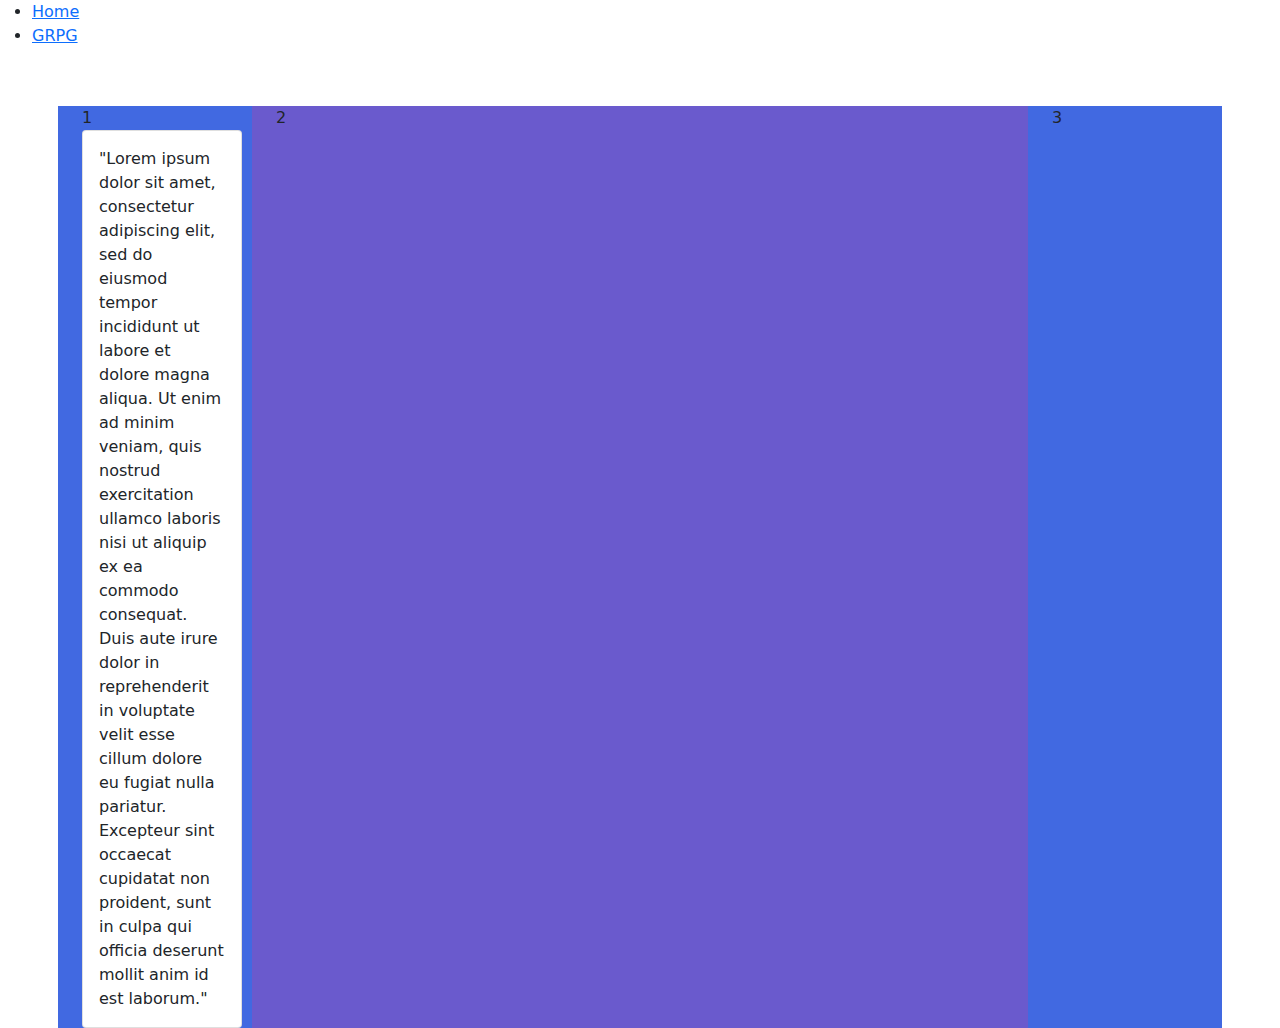
==== Google Earth RPG/html/index.html @ d95c3827 "learning bootstrap stuff" ====
<!DOCTYPE html>
<html>  
<head>  
    <link rel="stylesheet" href="../css/bootstrap/bootstrap.css">  
</head>
<ul id="nav_bar">
    <li class="nav_button"> <a href="index.html">Home</a> </li>
    <li class="nav_button"> <a href="grpg-main.html">GRPG</a> </li>
 </ul>    
<body>
    <div class="container-md">
        <div class="row gx-5 gy-0">
            <div class="col-md-2">1
                <div class="card" style="width: 10rem">
                    <div class="card-body">
                        "Lorem ipsum dolor sit amet, consectetur adipiscing elit, 
                        sed do eiusmod tempor incididunt ut labore et dolore magna
                         aliqua. Ut enim ad minim veniam, quis nostrud exercitation 
                         ullamco laboris nisi ut aliquip ex ea commodo consequat. 
                         Duis aute irure dolor in reprehenderit in voluptate velit esse cillum dolore eu fugiat nulla pariatur. 
                         Excepteur sint occaecat cupidatat non proident, sunt in culpa qui officia deserunt mollit anim id est laborum."
                    </div>
                </div>
            </div>
            <div class="col-md-8">2</div>
            <div class="col-md-2">3</div>
    </div>
    <script src="../javascript/bootstrap/bootstrap.js"></script>

</body>  
</html>
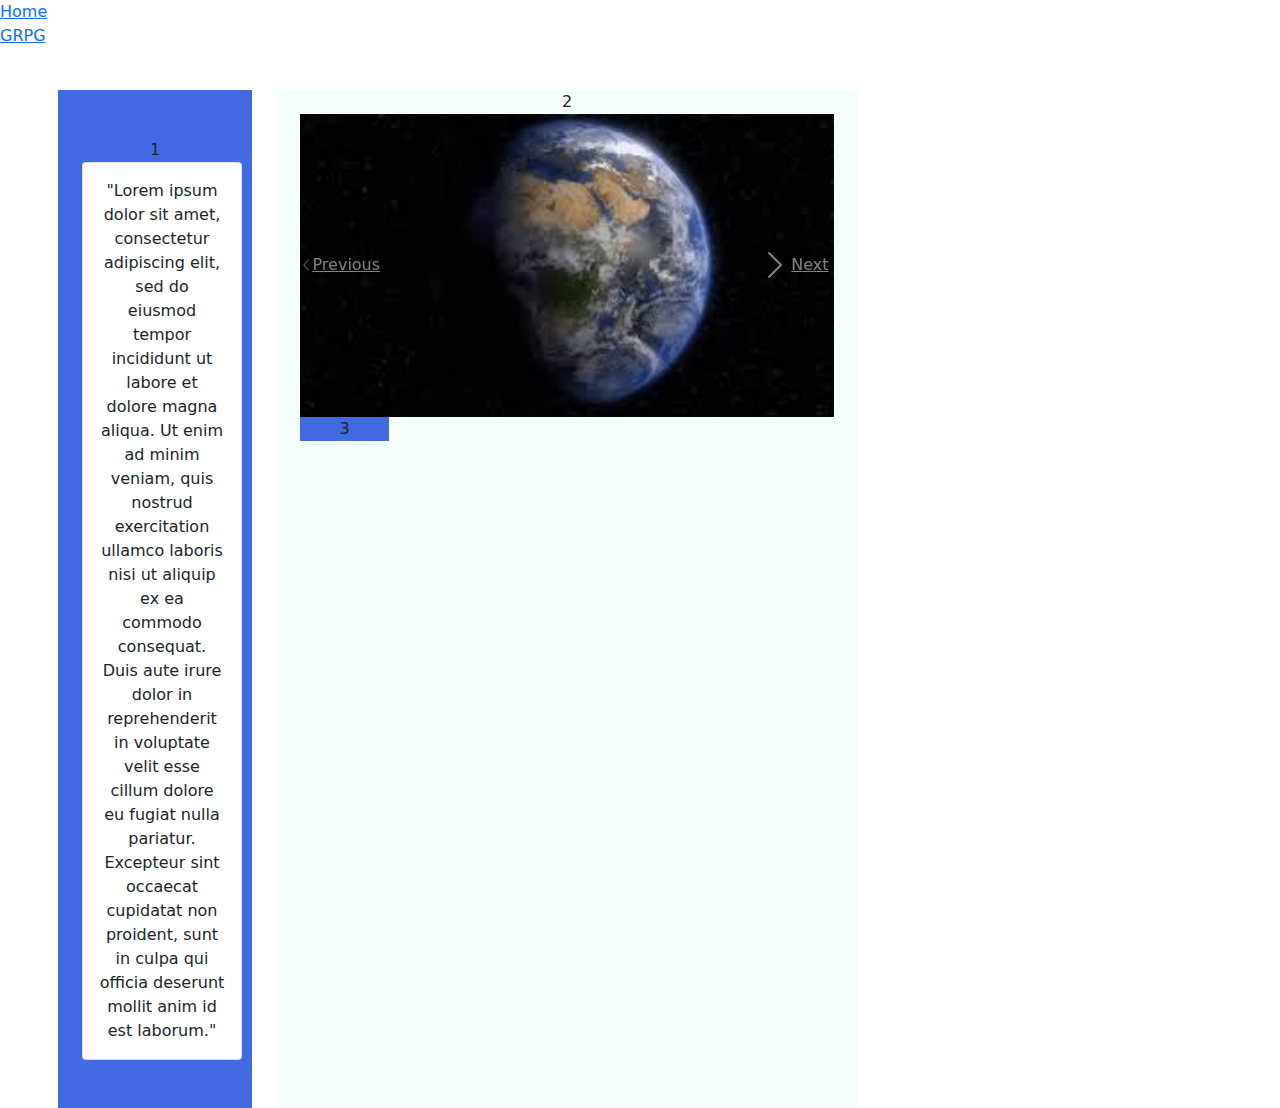
==== commit 9a50bcc8: "more bootstrap" ====
--- a/Google Earth RPG/html/index.html
+++ b/Google Earth RPG/html/index.html
@@ -2,28 +2,54 @@
 <html>  
 <head>  
     <link rel="stylesheet" href="../css/bootstrap/bootstrap.css">  
+    <script src="https://code.jquery.com/jquery-3.2.1.slim.min.js" integrity="sha384-KJ3o2DKtIkvYIK3UENzmM7KCkRr/rE9/Qpg6aAZGJwFDMVNA/GpGFF93hXpG5KkN" crossorigin="anonymous"></script>
+<script src="https://cdnjs.cloudflare.com/ajax/libs/popper.js/1.12.9/umd/popper.min.js" integrity="sha384-ApNbgh9B+Y1QKtv3Rn7W3mgPxhU9K/ScQsAP7hUibX39j7fakFPskvXusvfa0b4Q" crossorigin="anonymous"></script>
+<script src="https://maxcdn.bootstrapcdn.com/bootstrap/4.0.0/js/bootstrap.min.js" integrity="sha384-JZR6Spejh4U02d8jOt6vLEHfe/JQGiRRSQQxSfFWpi1MquVdAyjUar5+76PVCmYl" crossorigin="anonymous"></script>
 </head>
-<ul id="nav_bar">
+<div id="nav_bar">
     <li class="nav_button"> <a href="index.html">Home</a> </li>
     <li class="nav_button"> <a href="grpg-main.html">GRPG</a> </li>
- </ul>    
+</div>    
 <body>
     <div class="container-md">
-        <div class="row gx-5 gy-0">
-            <div class="col-md-2">1
+        <div class="row gx-5 gy-0 mx--2">
+            <div class="text-center col-md-2 pt-5 pb-5">1
                 <div class="card" style="width: 10rem">
                     <div class="card-body">
                         "Lorem ipsum dolor sit amet, consectetur adipiscing elit, 
                         sed do eiusmod tempor incididunt ut labore et dolore magna
-                         aliqua. Ut enim ad minim veniam, quis nostrud exercitation 
-                         ullamco laboris nisi ut aliquip ex ea commodo consequat. 
-                         Duis aute irure dolor in reprehenderit in voluptate velit esse cillum dolore eu fugiat nulla pariatur. 
-                         Excepteur sint occaecat cupidatat non proident, sunt in culpa qui officia deserunt mollit anim id est laborum."
+                        aliqua. Ut enim ad minim veniam, quis nostrud exercitation 
+                        ullamco laboris nisi ut aliquip ex ea commodo consequat. 
+                        Duis aute irure dolor in reprehenderit in voluptate velit esse cillum dolore eu fugiat nulla pariatur. 
+                        Excepteur sint occaecat cupidatat non proident, sunt in culpa qui officia deserunt mollit anim id est laborum."
                     </div>
                 </div>
             </div>
-            <div class="col-md-8">2</div>
-            <div class="col-md-2">3</div>
+            <div class="text-center col-md-6 mx-4">2
+                <div id="carouselExampleInterval" class="carousel slide" data-ride="carousel">
+                    <div class="carousel-inner">
+                      <div class="carousel-item active" data-interval="10000">
+                        <img src="[data-uri]" class="d-block w-100" alt="...">
+                      </div>
+                      <div class="carousel-item" data-interval="2000">
+                        <img src="[data-uri]
+" class="d-block w-100" alt="...">
+                      </div>
+                      <div class="carousel-item">
+                        <img src="[data-uri]
+" class="d-block w-100" alt="...">
+                      </div>
+                    </div>
+                    <a class="carousel-control-prev" href="#carouselExampleInterval" role="button" data-slide="prev">
+                      <span class="carousel-control-prev-icon" aria-hidden="true"></span>
+                      <span class="sr-only">Previous</span>
+                    </a>
+                    <a class="carousel-control-next" href="#carouselExampleInterval" role="button" data-slide="next">
+                      <span class="carousel-control-next-icon" aria-hidden="true"></span>
+                      <span class="sr-only">Next</span>
+                    </a>
+                  </div>
+            <div class="text-center col-md-2">3</div>
     </div>
     <script src="../javascript/bootstrap/bootstrap.js"></script>
 
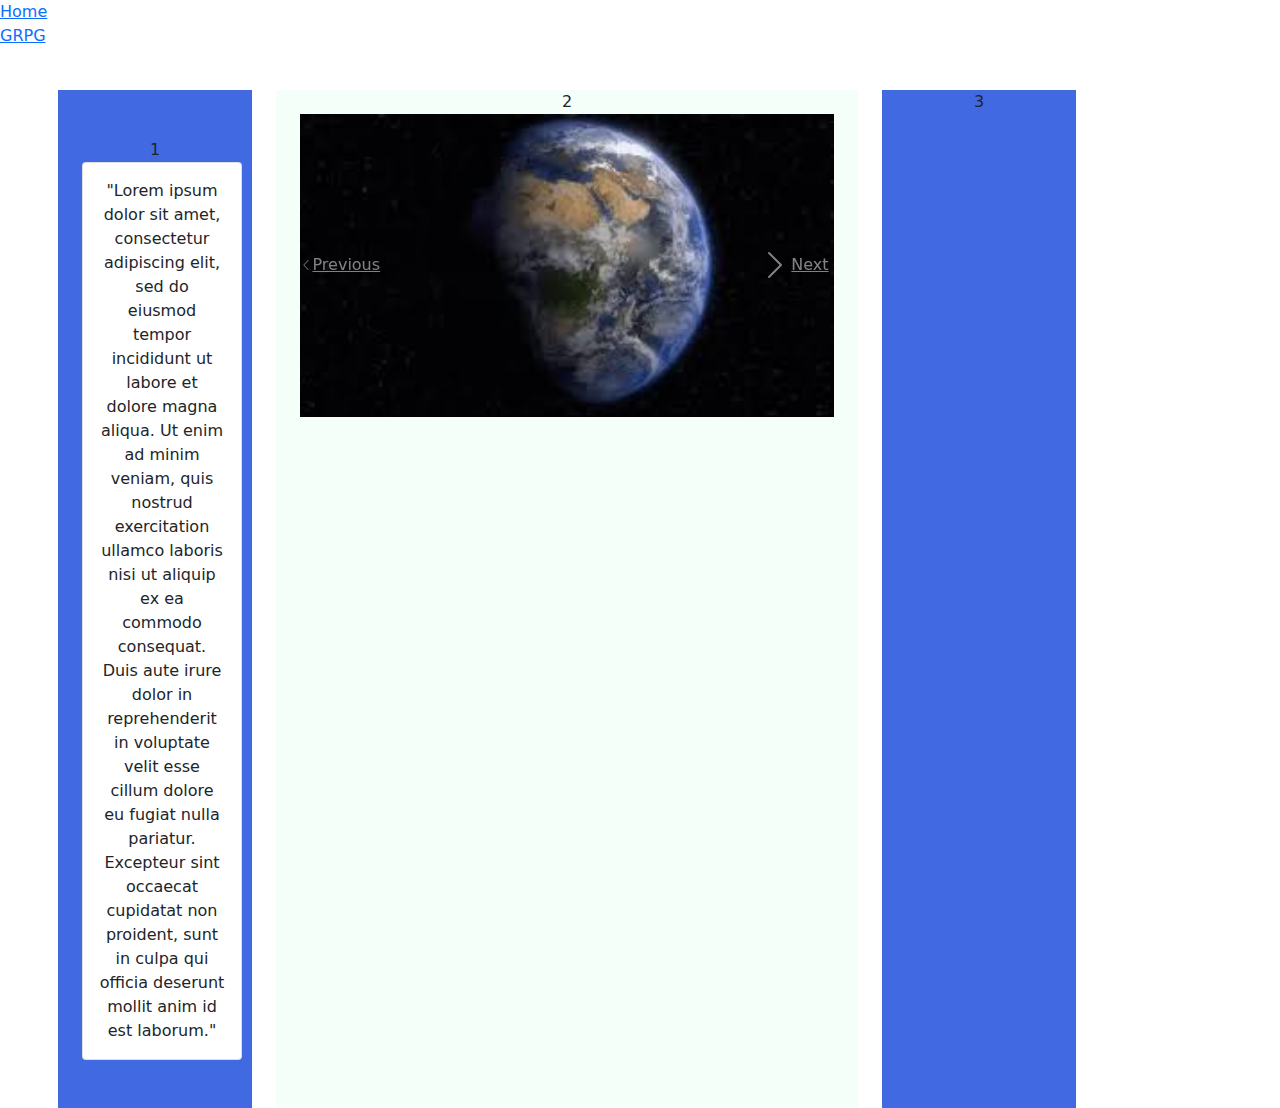
==== commit b33144d6: "added carousel" ====
--- a/Google Earth RPG/html/index.html
+++ b/Google Earth RPG/html/index.html
@@ -26,29 +26,36 @@
                 </div>
             </div>
             <div class="text-center col-md-6 mx-4">2
-                <div id="carouselExampleInterval" class="carousel slide" data-ride="carousel">
+                <div id="carouselExampleIndicators" class="carousel slide" data-ride="carousel">
+                    <ul class="carousel-indicators">
+                      <li data-target="#carouselExampleIndicators" data-slide-to="0" class="active"></li>
+                      <li data-target="#carouselExampleIndicators" data-slide-to="1"></li>
+                      <li data-target="#carouselExampleIndicators" data-slide-to="2"></li>
+                    </ul>
                     <div class="carousel-inner">
-                      <div class="carousel-item active" data-interval="10000">
-                        <img src="[data-uri]" class="d-block w-100" alt="...">
+                      <div class="carousel-item active">
+                        <img src="[data-uri]
+                        " class="d-block w-100" alt="...">
                       </div>
-                      <div class="carousel-item" data-interval="2000">
+                      <div class="carousel-item">
                         <img src="[data-uri]
-" class="d-block w-100" alt="...">
+                        " class="d-block w-100" alt="...">
                       </div>
                       <div class="carousel-item">
                         <img src="[data-uri]
-" class="d-block w-100" alt="...">
+                        " class="d-block w-100" alt="...">
                       </div>
                     </div>
-                    <a class="carousel-control-prev" href="#carouselExampleInterval" role="button" data-slide="prev">
+                    <a class="carousel-control-prev" href="#carouselExampleIndicators" role="button" data-slide="prev">
                       <span class="carousel-control-prev-icon" aria-hidden="true"></span>
                       <span class="sr-only">Previous</span>
                     </a>
-                    <a class="carousel-control-next" href="#carouselExampleInterval" role="button" data-slide="next">
+                    <a class="carousel-control-next" href="#carouselExampleIndicators" role="button" data-slide="next">
                       <span class="carousel-control-next-icon" aria-hidden="true"></span>
                       <span class="sr-only">Next</span>
                     </a>
                   </div>
+            </div>
             <div class="text-center col-md-2">3</div>
     </div>
     <script src="../javascript/bootstrap/bootstrap.js"></script>
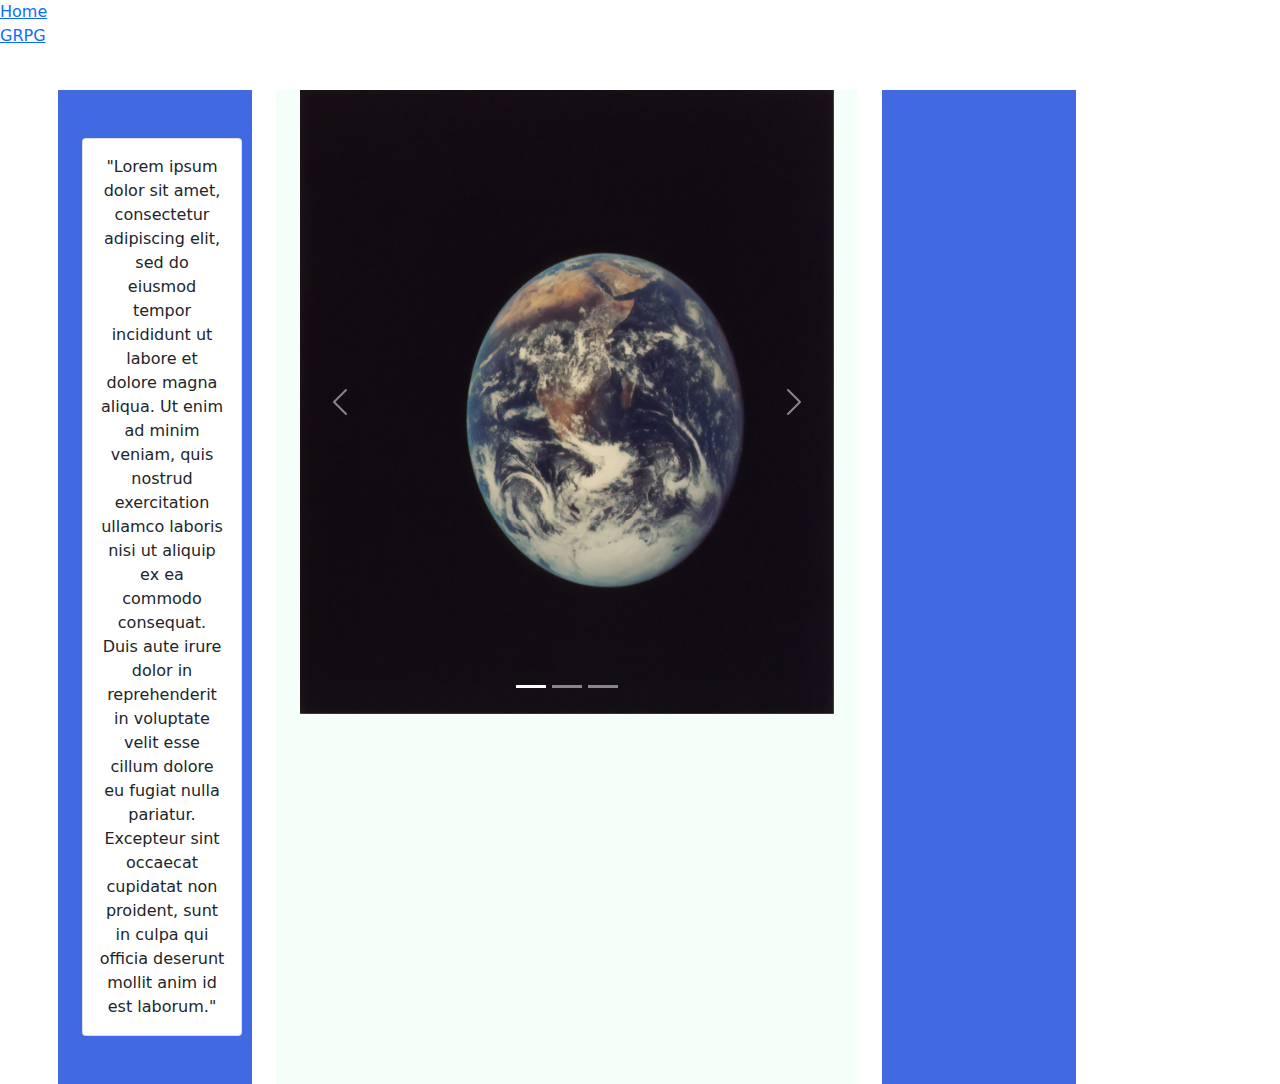
==== commit 962bc19e: "fixed carousel" ====
--- a/Google Earth RPG/html/index.html
+++ b/Google Earth RPG/html/index.html
@@ -3,8 +3,8 @@
 <head>  
     <link rel="stylesheet" href="../css/bootstrap/bootstrap.css">  
     <script src="https://code.jquery.com/jquery-3.2.1.slim.min.js" integrity="sha384-KJ3o2DKtIkvYIK3UENzmM7KCkRr/rE9/Qpg6aAZGJwFDMVNA/GpGFF93hXpG5KkN" crossorigin="anonymous"></script>
-<script src="https://cdnjs.cloudflare.com/ajax/libs/popper.js/1.12.9/umd/popper.min.js" integrity="sha384-ApNbgh9B+Y1QKtv3Rn7W3mgPxhU9K/ScQsAP7hUibX39j7fakFPskvXusvfa0b4Q" crossorigin="anonymous"></script>
-<script src="https://maxcdn.bootstrapcdn.com/bootstrap/4.0.0/js/bootstrap.min.js" integrity="sha384-JZR6Spejh4U02d8jOt6vLEHfe/JQGiRRSQQxSfFWpi1MquVdAyjUar5+76PVCmYl" crossorigin="anonymous"></script>
+    <script src="https://cdnjs.cloudflare.com/ajax/libs/popper.js/1.12.9/umd/popper.min.js" integrity="sha384-ApNbgh9B+Y1QKtv3Rn7W3mgPxhU9K/ScQsAP7hUibX39j7fakFPskvXusvfa0b4Q" crossorigin="anonymous"></script>
+    <script src="https://maxcdn.bootstrapcdn.com/bootstrap/4.0.0/js/bootstrap.min.js" integrity="sha384-JZR6Spejh4U02d8jOt6vLEHfe/JQGiRRSQQxSfFWpi1MquVdAyjUar5+76PVCmYl" crossorigin="anonymous"></script>
 </head>
 <div id="nav_bar">
     <li class="nav_button"> <a href="index.html">Home</a> </li>
@@ -13,7 +13,7 @@
 <body>
     <div class="container-md">
         <div class="row gx-5 gy-0 mx--2">
-            <div class="text-center col-md-2 pt-5 pb-5">1
+            <div class="text-center col-md-2 pt-5 pb-5">
                 <div class="card" style="width: 10rem">
                     <div class="card-body">
                         "Lorem ipsum dolor sit amet, consectetur adipiscing elit, 
@@ -25,38 +25,35 @@
                     </div>
                 </div>
             </div>
-            <div class="text-center col-md-6 mx-4">2
-                <div id="carouselExampleIndicators" class="carousel slide" data-ride="carousel">
-                    <ul class="carousel-indicators">
-                      <li data-target="#carouselExampleIndicators" data-slide-to="0" class="active"></li>
-                      <li data-target="#carouselExampleIndicators" data-slide-to="1"></li>
-                      <li data-target="#carouselExampleIndicators" data-slide-to="2"></li>
-                    </ul>
+            <div class="text-center col-md-6 mx-4">
+                <div id="carouselExampleIndicators" class="carousel slide" data-bs-ride="carousel">
+                    <div class="carousel-indicators">
+                      <button type="button" data-bs-target="#carouselExampleIndicators" data-bs-slide-to="0" class="active" aria-current="true" aria-label="Slide 1"></button>
+                      <button type="button" data-bs-target="#carouselExampleIndicators" data-bs-slide-to="1" aria-label="Slide 2"></button>
+                      <button type="button" data-bs-target="#carouselExampleIndicators" data-bs-slide-to="2" aria-label="Slide 3"></button>
+                    </div>
                     <div class="carousel-inner">
-                      <div class="carousel-item active">
-                        <img src="[data-uri]
-                        " class="d-block w-100" alt="...">
-                      </div>
-                      <div class="carousel-item">
-                        <img src="[data-uri]
-                        " class="d-block w-100" alt="...">
-                      </div>
-                      <div class="carousel-item">
-                        <img src="[data-uri]
-                        " class="d-block w-100" alt="...">
-                      </div>
+                        <div class="carousel-item active">
+                            <img src="../images/earth.jpg" class="d-block w-100" alt="..." style="width:624px; height:624px;">
+                        </div>
+                        <div class="carousel-item">
+                            <img src="../images/computer.jpg" class="d-block w-100" alt="...">
+                        </div>
+                        <div class="carousel-item">
+                            <img src="../images/street.jpg" class="d-block w-100" alt="...">
+                        </div>
                     </div>
-                    <a class="carousel-control-prev" href="#carouselExampleIndicators" role="button" data-slide="prev">
+                    <button class="carousel-control-prev" type="button" data-bs-target="#carouselExampleIndicators" data-bs-slide="prev">
                       <span class="carousel-control-prev-icon" aria-hidden="true"></span>
-                      <span class="sr-only">Previous</span>
-                    </a>
-                    <a class="carousel-control-next" href="#carouselExampleIndicators" role="button" data-slide="next">
+                      <span class="visually-hidden">Previous</span>
+                    </button>
+                    <button class="carousel-control-next" type="button" data-bs-target="#carouselExampleIndicators" data-bs-slide="next">
                       <span class="carousel-control-next-icon" aria-hidden="true"></span>
-                      <span class="sr-only">Next</span>
-                    </a>
+                      <span class="visually-hidden">Next</span>
+                    </button>
                   </div>
             </div>
-            <div class="text-center col-md-2">3</div>
+            <div class="text-center col-md-2"></div>
     </div>
     <script src="../javascript/bootstrap/bootstrap.js"></script>
 
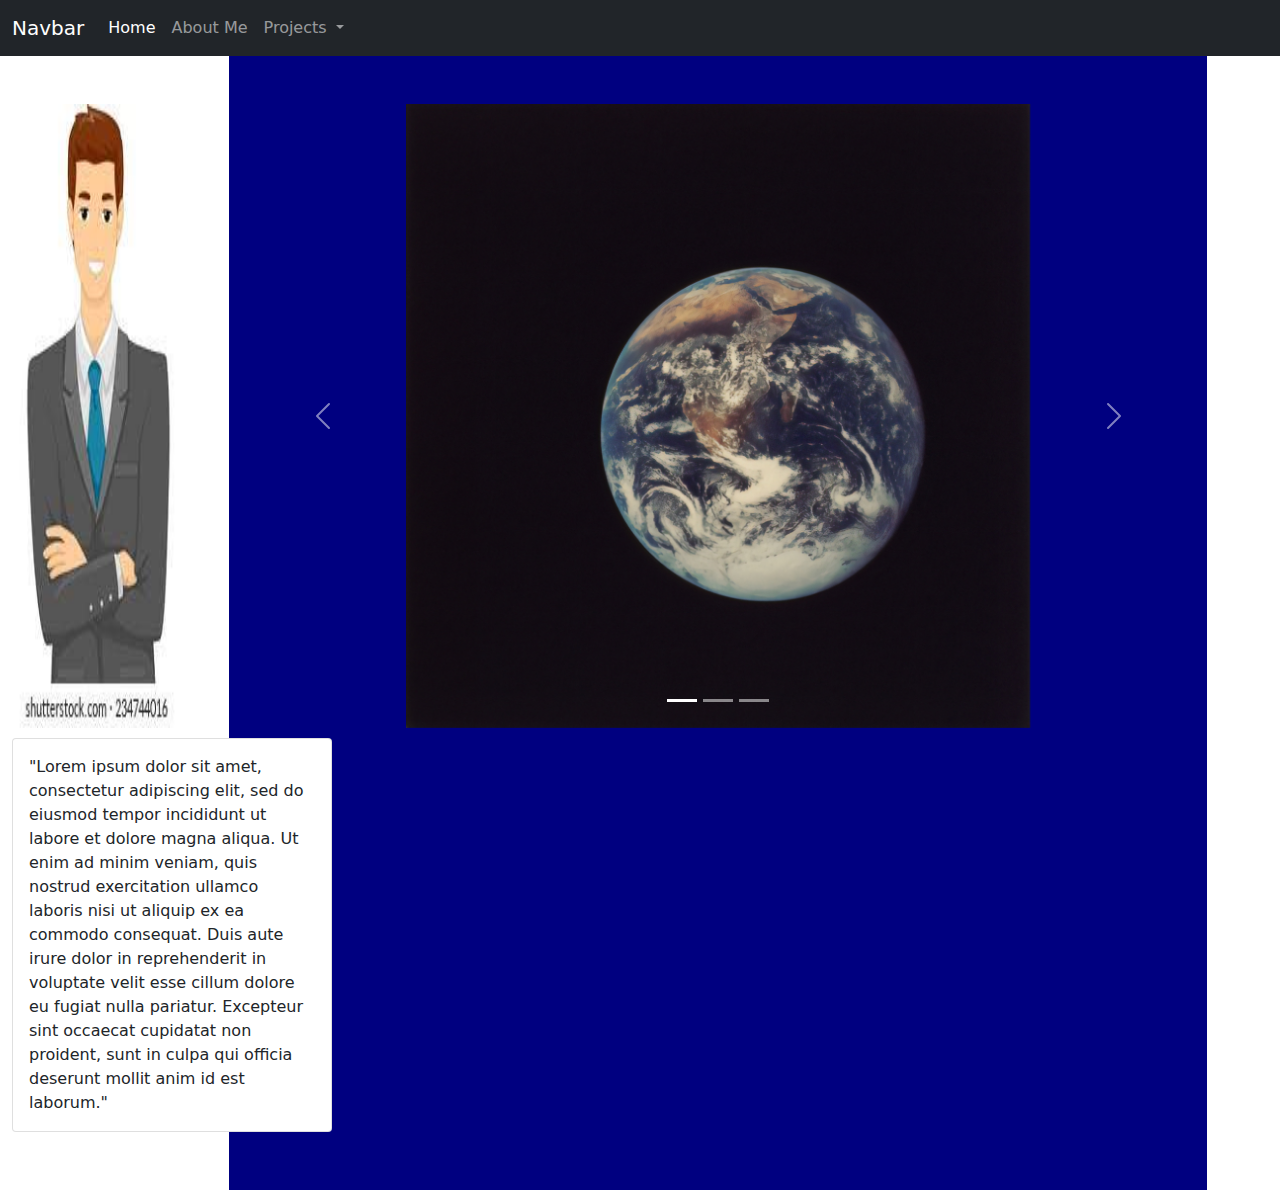
==== commit 5ed822d3: "updating website style" ====
--- a/Google Earth RPG/html/index.html
+++ b/Google Earth RPG/html/index.html
@@ -1,20 +1,49 @@
 <!DOCTYPE html>
 <html>  
 <head>  
-    <link rel="stylesheet" href="../css/bootstrap/bootstrap.css">  
+    <link rel="stylesheet" href="../css/bootstrap/bootstrap.css">
+    <link rel="stylesheet" href="../css/styles.css"> 
     <script src="https://code.jquery.com/jquery-3.2.1.slim.min.js" integrity="sha384-KJ3o2DKtIkvYIK3UENzmM7KCkRr/rE9/Qpg6aAZGJwFDMVNA/GpGFF93hXpG5KkN" crossorigin="anonymous"></script>
     <script src="https://cdnjs.cloudflare.com/ajax/libs/popper.js/1.12.9/umd/popper.min.js" integrity="sha384-ApNbgh9B+Y1QKtv3Rn7W3mgPxhU9K/ScQsAP7hUibX39j7fakFPskvXusvfa0b4Q" crossorigin="anonymous"></script>
     <script src="https://maxcdn.bootstrapcdn.com/bootstrap/4.0.0/js/bootstrap.min.js" integrity="sha384-JZR6Spejh4U02d8jOt6vLEHfe/JQGiRRSQQxSfFWpi1MquVdAyjUar5+76PVCmYl" crossorigin="anonymous"></script>
 </head>
-<div id="nav_bar">
-    <li class="nav_button"> <a href="index.html">Home</a> </li>
-    <li class="nav_button"> <a href="grpg-main.html">GRPG</a> </li>
-</div>    
+
+<nav class="navbar navbar-expand-lg navbar-dark bg-dark">
+    <div class="container-fluid">
+      <a class="navbar-brand" href="#">Navbar</a>
+      <button class="navbar-toggler" type="button" data-bs-toggle="collapse" data-bs-target="#navbarSupportedContent" aria-controls="navbarSupportedContent" aria-expanded="false" aria-label="Toggle navigation">
+        <span class="navbar-toggler-icon"></span>
+      </button>
+      <div class="collapse navbar-collapse" id="navbarSupportedContent">
+        <ul class="navbar-nav me-auto mb-2 mb-lg-0">
+          <li class="nav-item">
+            <a class="nav-link active" aria-current="page" href="index.html">Home</a>
+          </li>
+          <li class="nav-item">
+            <a class="nav-link" href="grpg-main.html">About Me</a>
+          </li>
+          <li class="nav-item dropdown">
+            <a class="nav-link dropdown-toggle" href="#" id="navbarDropdown" role="button" data-bs-toggle="dropdown" aria-expanded="false">
+              Projects
+            </a>
+            <ul class="dropdown-menu" aria-labelledby="navbarDropdown">
+              <li><a class="dropdown-item" href="grpg-main.html">GRPG</a></li>
+              <li><hr class="dropdown-divider"></li>
+              <li><a class="dropdown-item" href="#">Suggest a Project</a></li>
+            </ul>
+          </li>
+        </ul>
+      </div>
+    </div>
+  </nav>  
 <body>
-    <div class="container-md">
+    <div class="container-fluid p-10 pt-10">
         <div class="row gx-5 gy-0 mx--2">
-            <div class="text-center col-md-2 pt-5 pb-5">
-                <div class="card" style="width: 10rem">
+            <div class="justify-content-center col-md-2 pt-5 pb-5">
+                <div class="self-portrait">
+                    <img src="../images/clipart portrait.jpg" class="d-block w-100" alt="..." style="width:624px; height:624px;">
+                </div>
+                <div class="card" style="width: 20rem">
                     <div class="card-body">
                         "Lorem ipsum dolor sit amet, consectetur adipiscing elit, 
                         sed do eiusmod tempor incididunt ut labore et dolore magna
@@ -24,8 +53,9 @@
                         Excepteur sint occaecat cupidatat non proident, sunt in culpa qui officia deserunt mollit anim id est laborum."
                     </div>
                 </div>
+
             </div>
-            <div class="text-center col-md-6 mx-4">
+            <div class="text-center col-md-9 mx-4 pt-5 pb-5">
                 <div id="carouselExampleIndicators" class="carousel slide" data-bs-ride="carousel">
                     <div class="carousel-indicators">
                       <button type="button" data-bs-target="#carouselExampleIndicators" data-bs-slide-to="0" class="active" aria-current="true" aria-label="Slide 1"></button>
@@ -33,14 +63,14 @@
                       <button type="button" data-bs-target="#carouselExampleIndicators" data-bs-slide-to="2" aria-label="Slide 3"></button>
                     </div>
                     <div class="carousel-inner">
-                        <div class="carousel-item active">
+                        <div class="carousel-item active carousel-image">
                             <img src="../images/earth.jpg" class="d-block w-100" alt="..." style="width:624px; height:624px;">
                         </div>
-                        <div class="carousel-item">
-                            <img src="../images/computer.jpg" class="d-block w-100" alt="...">
+                        <div class="carousel-item carousel-image">
+                            <img src="../images/computer.jpg" class="d-block w-100" alt="..." style="width:624px; height:624px;">
                         </div>
-                        <div class="carousel-item">
-                            <img src="../images/street.jpg" class="d-block w-100" alt="...">
+                        <div class="carousel-item carousel-image">
+                            <img src="../images/street.jpg" class="d-block w-100" alt="..." style="width:624px; height:624px;">
                         </div>
                     </div>
                     <button class="carousel-control-prev" type="button" data-bs-target="#carouselExampleIndicators" data-bs-slide="prev">
@@ -53,7 +83,7 @@
                     </button>
                   </div>
             </div>
-            <div class="text-center col-md-2"></div>
+
     </div>
     <script src="../javascript/bootstrap/bootstrap.js"></script>
 
--- a/Google Earth RPG/css/styles.css
+++ b/Google Earth RPG/css/styles.css
@@ -0,0 +1,39 @@
+html, body {
+    height: 100%;
+    width: 100%;
+    padding: 0;
+    margin: 0;
+    font-size: 1rem;
+}
+
+#map-canvas {
+    height:100%
+}
+
+.card {
+    margin: 0 auto; /* Added */
+    float: none; /* Added */
+    margin-bottom: 10px; /* Added */
+}
+
+.self-portrait{
+    margin: 0 auto; /* Added */
+    float: none; /* Added */
+    margin-bottom: 10px; /* Added */
+}
+
+.navbar .navbar-collapse {
+    text-align: center;
+  }
+
+.carousel-image{
+    max-width: 624px;
+    margin: 0 auto; /* Added */
+    float: none; /* Added */
+}
+
+.carousel-control-prev{
+    max-width: 624px;
+    margin: 0 auto; /* Added */
+    float: none; /* Added */
+}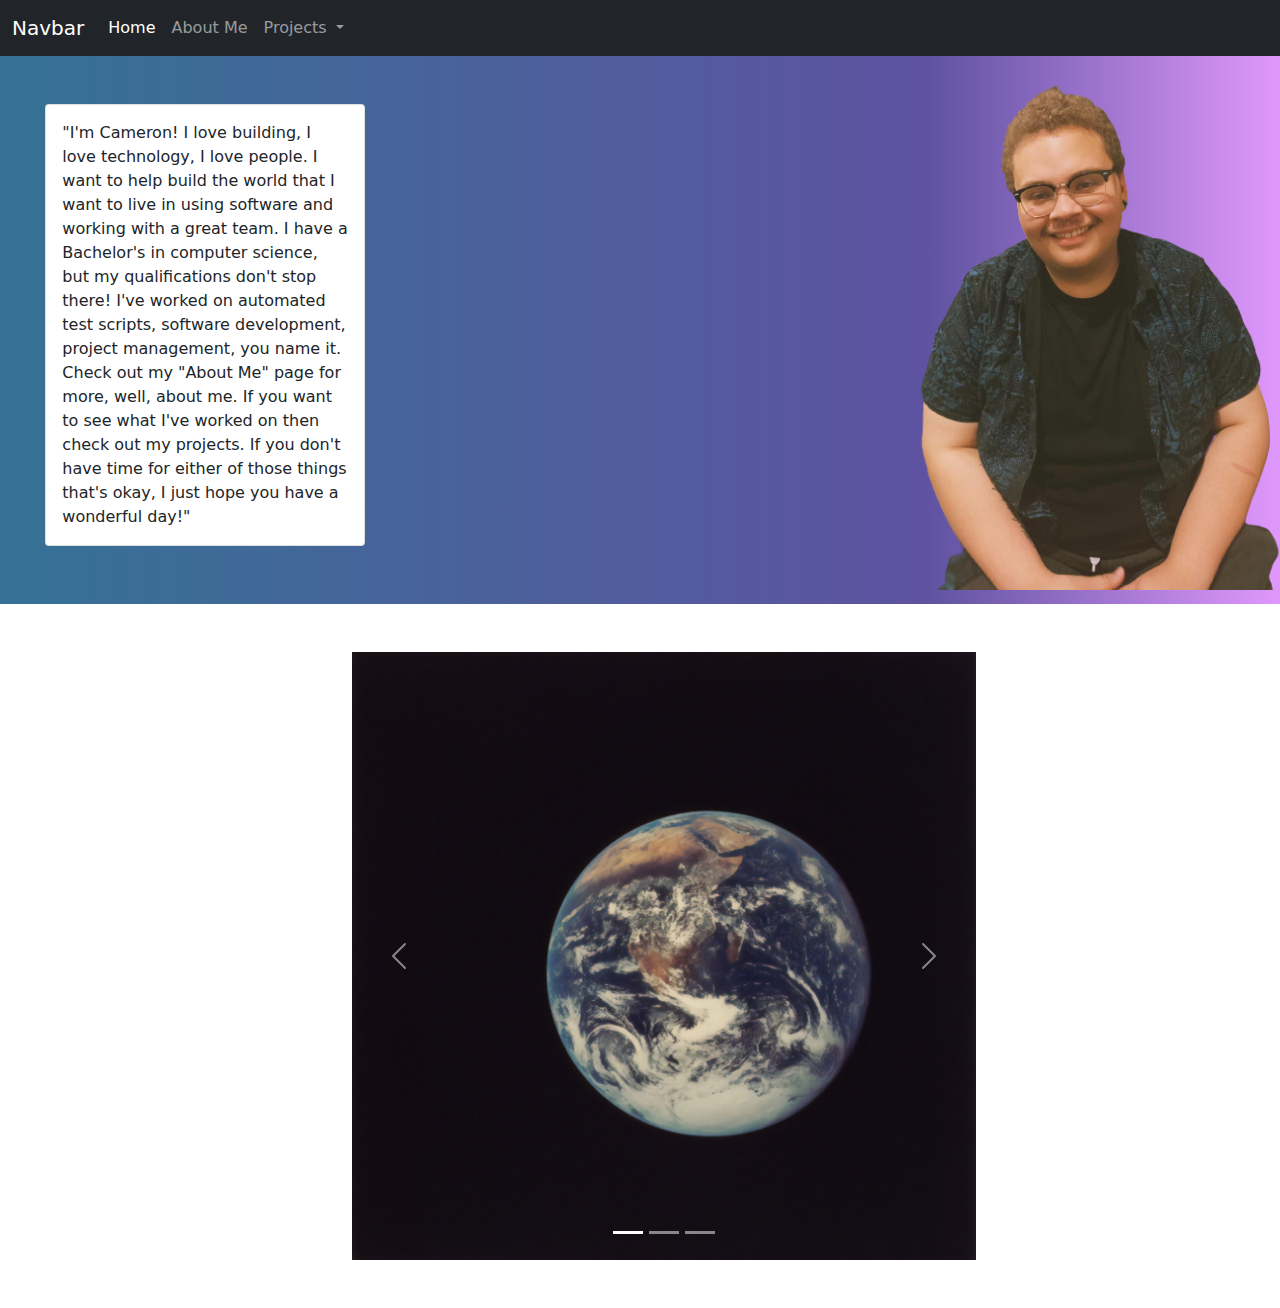
==== commit 2241eaf7: "made progress on homepage" ====
--- a/Google Earth RPG/html/index.html
+++ b/Google Earth RPG/html/index.html
@@ -19,8 +19,8 @@
           <li class="nav-item">
             <a class="nav-link active" aria-current="page" href="index.html">Home</a>
           </li>
-          <li class="nav-item">
-            <a class="nav-link" href="grpg-main.html">About Me</a>
+          <li class="nav-item"> 
+            <a class="nav-link" href="temp.html">About Me</a>
           </li>
           <li class="nav-item dropdown">
             <a class="nav-link dropdown-toggle" href="#" id="navbarDropdown" role="button" data-bs-toggle="dropdown" aria-expanded="false">
@@ -38,52 +38,75 @@
   </nav>  
 <body>
     <div class="container-fluid p-10 pt-10">
-        <div class="row gx-5 gy-0 mx--2">
-            <div class="justify-content-center col-md-2 pt-5 pb-5">
-                <div class="self-portrait">
-                    <img src="../images/clipart portrait.jpg" class="d-block w-100" alt="..." style="width:624px; height:624px;">
-                </div>
+        <div class="row gx-5 gy-0 mx--2" style="background: rgb(52,114,149);
+         background: linear-gradient(90deg, rgba(52,114,149,1) 0%, rgba(26,9,121,0.700717787114846) 72%, rgba(188,0,255,0.39539565826330536) 100%);">
+            <div class="col-md-4 pt-5 pb-5">
                 <div class="card" style="width: 20rem">
                     <div class="card-body">
-                        "Lorem ipsum dolor sit amet, consectetur adipiscing elit, 
-                        sed do eiusmod tempor incididunt ut labore et dolore magna
-                        aliqua. Ut enim ad minim veniam, quis nostrud exercitation 
-                        ullamco laboris nisi ut aliquip ex ea commodo consequat. 
-                        Duis aute irure dolor in reprehenderit in voluptate velit esse cillum dolore eu fugiat nulla pariatur. 
-                        Excepteur sint occaecat cupidatat non proident, sunt in culpa qui officia deserunt mollit anim id est laborum."
+                        "I'm Cameron! I love building, I love technology, I love people. I want to help build the world that I want to live in
+                        using software and working with a great team. I have a Bachelor's in computer science, but my qualifications don't stop there!
+                        I've worked on automated test scripts, software development, project management, you name it. Check out my "About Me" page for more,
+                        well, about me. If you want to see what I've worked on then check out my projects. If you don't have time for either of those things 
+                        that's okay, I just hope you have a wonderful day!"
                     </div>
                 </div>
+            </div>
+            <div class="justify-content-center col-md-4">
+            </div>
+            <div class="col-md-4 p-0 m-0 g-0" style="bottom: 0; vertical-align: top;">
+              <div class="self-portrait" style="bottom: 0; position: relative;">
+                  <img src="../images/cameron-bynum.png" class="d-block w-100" alt="..." style="width:100%;">
+              </div>
 
-            </div>
-            <div class="text-center col-md-9 mx-4 pt-5 pb-5">
-                <div id="carouselExampleIndicators" class="carousel slide" data-bs-ride="carousel">
-                    <div class="carousel-indicators">
-                      <button type="button" data-bs-target="#carouselExampleIndicators" data-bs-slide-to="0" class="active" aria-current="true" aria-label="Slide 1"></button>
-                      <button type="button" data-bs-target="#carouselExampleIndicators" data-bs-slide-to="1" aria-label="Slide 2"></button>
-                      <button type="button" data-bs-target="#carouselExampleIndicators" data-bs-slide-to="2" aria-label="Slide 3"></button>
-                    </div>
-                    <div class="carousel-inner">
-                        <div class="carousel-item active carousel-image">
-                            <img src="../images/earth.jpg" class="d-block w-100" alt="..." style="width:624px; height:624px;">
-                        </div>
-                        <div class="carousel-item carousel-image">
-                            <img src="../images/computer.jpg" class="d-block w-100" alt="..." style="width:624px; height:624px;">
-                        </div>
-                        <div class="carousel-item carousel-image">
-                            <img src="../images/street.jpg" class="d-block w-100" alt="..." style="width:624px; height:624px;">
-                        </div>
-                    </div>
-                    <button class="carousel-control-prev" type="button" data-bs-target="#carouselExampleIndicators" data-bs-slide="prev">
-                      <span class="carousel-control-prev-icon" aria-hidden="true"></span>
-                      <span class="visually-hidden">Previous</span>
-                    </button>
-                    <button class="carousel-control-next" type="button" data-bs-target="#carouselExampleIndicators" data-bs-slide="next">
-                      <span class="carousel-control-next-icon" aria-hidden="true"></span>
-                      <span class="visually-hidden">Next</span>
-                    </button>
+          </div>
+        </div>
+        <div class="row gx-5 gy-0 mx--2">
+          <div class="text-center col-md-12 mx-4 pt-5 pb-5">
+              <div id="carouselExampleIndicators" class="carousel slide" data-bs-ride="carousel">
+                  <div class="carousel-indicators">
+                    <button type="button" data-bs-target="#carouselExampleIndicators" data-bs-slide-to="0" class="active" aria-current="true" aria-label="Slide 1"></button>
+                    <button type="button" data-bs-target="#carouselExampleIndicators" data-bs-slide-to="1" aria-label="Slide 2"></button>
+                    <button type="button" data-bs-target="#carouselExampleIndicators" data-bs-slide-to="2" aria-label="Slide 3"></button>
                   </div>
-            </div>
+                  <div class="carousel-inner">
+                      <div class="carousel-item active carousel-image">
+                          <img src="../images/earth.jpg" class="d-block w-100" alt="..." >
+                          <button class="carousel-control-prev" type="button" data-bs-target="#carouselExampleIndicators" data-bs-slide="prev">
+                            <span class="carousel-control-prev-icon" aria-hidden="true"></span>
+                            <span class="visually-hidden">Previous</span>
+                          </button>
+                          <button class="carousel-control-next" type="button" data-bs-target="#carouselExampleIndicators" data-bs-slide="next">
+                            <span class="carousel-control-next-icon" aria-hidden="true"></span>
+                            <span class="visually-hidden">Next</span>
+                          </button>
+                      </div>
+                      <div class="carousel-item carousel-image">
+                          <img src="../images/computer.jpg" class="d-block w-100" alt="..." >
+                          <button class="carousel-control-prev" type="button" data-bs-target="#carouselExampleIndicators" data-bs-slide="prev">
+                            <span class="carousel-control-prev-icon" aria-hidden="true"></span>
+                            <span class="visually-hidden">Previous</span>
+                          </button>
+                          <button class="carousel-control-next" type="button" data-bs-target="#carouselExampleIndicators" data-bs-slide="next">
+                            <span class="carousel-control-next-icon" aria-hidden="true"></span>
+                            <span class="visually-hidden">Next</span>
+                          </button>
+                      </div>
+                      <div class="carousel-item carousel-image">
+                          <img src="../images/street.jpg" class="d-block w-100" alt="...">
+                          <button class="carousel-control-prev" type="button" data-bs-target="#carouselExampleIndicators" data-bs-slide="prev">
+                            <span class="carousel-control-prev-icon" aria-hidden="true"></span>
+                            <span class="visually-hidden">Previous</span>
+                          </button>
+                          <button class="carousel-control-next" type="button" data-bs-target="#carouselExampleIndicators" data-bs-slide="next">
+                            <span class="carousel-control-next-icon" aria-hidden="true"></span>
+                            <span class="visually-hidden">Next</span>
+                          </button>
+                      </div>
+                  </div>
+                </div>
+          </div>
 
+      </div>
     </div>
     <script src="../javascript/bootstrap/bootstrap.js"></script>
 
--- a/Google Earth RPG/css/styles.css
+++ b/Google Earth RPG/css/styles.css
@@ -27,13 +27,14 @@
   }
 
 .carousel-image{
+    
     max-width: 624px;
     margin: 0 auto; /* Added */
-    float: none; /* Added */
+    margin-left: auto;
+    margin-right: auto; 
 }
 
-.carousel-control-prev{
-    max-width: 624px;
-    margin: 0 auto; /* Added */
-    float: none; /* Added */
-}+.carousel-item {
+
+    float: none;
+  }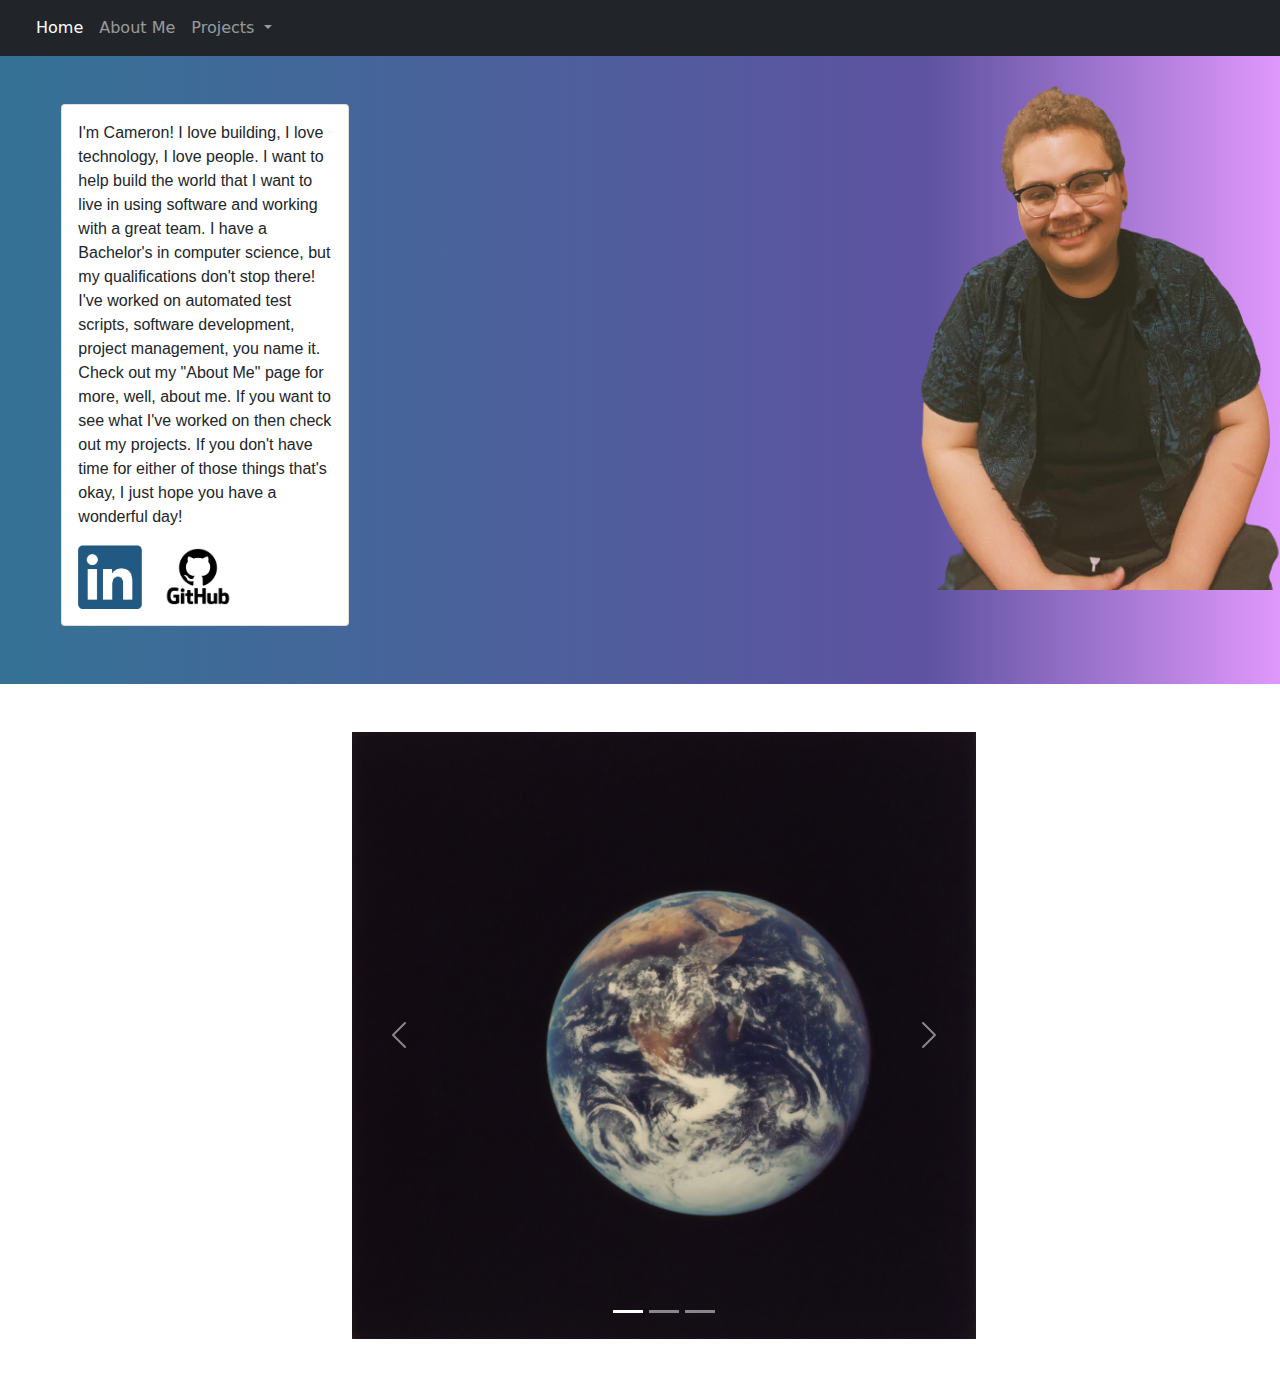
==== commit 35bdea46: "Added About Me Page" ====
--- a/Google Earth RPG/html/index.html
+++ b/Google Earth RPG/html/index.html
@@ -10,7 +10,7 @@
 
 <nav class="navbar navbar-expand-lg navbar-dark bg-dark">
     <div class="container-fluid">
-      <a class="navbar-brand" href="#">Navbar</a>
+      <a class="navbar-brand" href="#"></a>
       <button class="navbar-toggler" type="button" data-bs-toggle="collapse" data-bs-target="#navbarSupportedContent" aria-controls="navbarSupportedContent" aria-expanded="false" aria-label="Toggle navigation">
         <span class="navbar-toggler-icon"></span>
       </button>
@@ -20,7 +20,7 @@
             <a class="nav-link active" aria-current="page" href="index.html">Home</a>
           </li>
           <li class="nav-item"> 
-            <a class="nav-link" href="temp.html">About Me</a>
+            <a class="nav-link" href="about-me.html">About Me</a>
           </li>
           <li class="nav-item dropdown">
             <a class="nav-link dropdown-toggle" href="#" id="navbarDropdown" role="button" data-bs-toggle="dropdown" aria-expanded="false">
@@ -40,16 +40,22 @@
     <div class="container-fluid p-10 pt-10">
         <div class="row gx-5 gy-0 mx--2" style="background: rgb(52,114,149);
          background: linear-gradient(90deg, rgba(52,114,149,1) 0%, rgba(26,9,121,0.700717787114846) 72%, rgba(188,0,255,0.39539565826330536) 100%);">
+
             <div class="col-md-4 pt-5 pb-5">
-                <div class="card" style="width: 20rem">
-                    <div class="card-body">
-                        "I'm Cameron! I love building, I love technology, I love people. I want to help build the world that I want to live in
-                        using software and working with a great team. I have a Bachelor's in computer science, but my qualifications don't stop there!
-                        I've worked on automated test scripts, software development, project management, you name it. Check out my "About Me" page for more,
-                        well, about me. If you want to see what I've worked on then check out my projects. If you don't have time for either of those things 
-                        that's okay, I just hope you have a wonderful day!"
-                    </div>
+              <div class="card" style="width: 18rem;">
+                <div class="card-body">
+                  <p class = "card-text" style="font-family:-apple-system, BlinkMacSystemFont, 'Segoe UI', Roboto, Oxygen, Ubuntu, Cantarell, 'Open Sans', 'Helvetica Neue', sans-serif;">
+                    I'm Cameron! I love building, I love technology, I love people. I want to help build the world that I want to live in
+                    using software and working with a great team. I have a Bachelor's in computer science, but my qualifications don't stop there!
+                    I've worked on automated test scripts, software development, project management, you name it. Check out my "About Me" page for more,
+                    well, about me. If you want to see what I've worked on then check out my projects. If you don't have time for either of those things 
+                    that's okay, I just hope you have a wonderful day!
+                    </p>
+                    <a href="https://www.linkedin.com/in/cameron-bynum"><img src="../images/linkedin-logo.png" style="width:25%; height: 25%;"></a>
+                    <a href="https://github.com/cameronbynum"><img src="../images/github-logo.png" style="width:40%; height: 40%;"></a>
                 </div>
+              </div>
+
             </div>
             <div class="justify-content-center col-md-4">
             </div>
@@ -58,7 +64,8 @@
                   <img src="../images/cameron-bynum.png" class="d-block w-100" alt="..." style="width:100%;">
               </div>
 
-          </div>
+            </div>
+            
         </div>
         <div class="row gx-5 gy-0 mx--2">
           <div class="text-center col-md-12 mx-4 pt-5 pb-5">
--- a/Google Earth RPG/css/styles.css
+++ b/Google Earth RPG/css/styles.css
@@ -4,6 +4,7 @@
     padding: 0;
     margin: 0;
     font-size: 1rem;
+    scroll-behavior: smooth;
 }
 
 #map-canvas {
@@ -37,4 +38,18 @@
 .carousel-item {
 
     float: none;
+  }
+
+.nav-item:hover{
+    color:white !important;
+    background-color: black;
+}
+
+.nav-link:hover{
+    color:white !important;
+    background-color: #212529;
+}
+
+hr {
+    width: 100%;
   }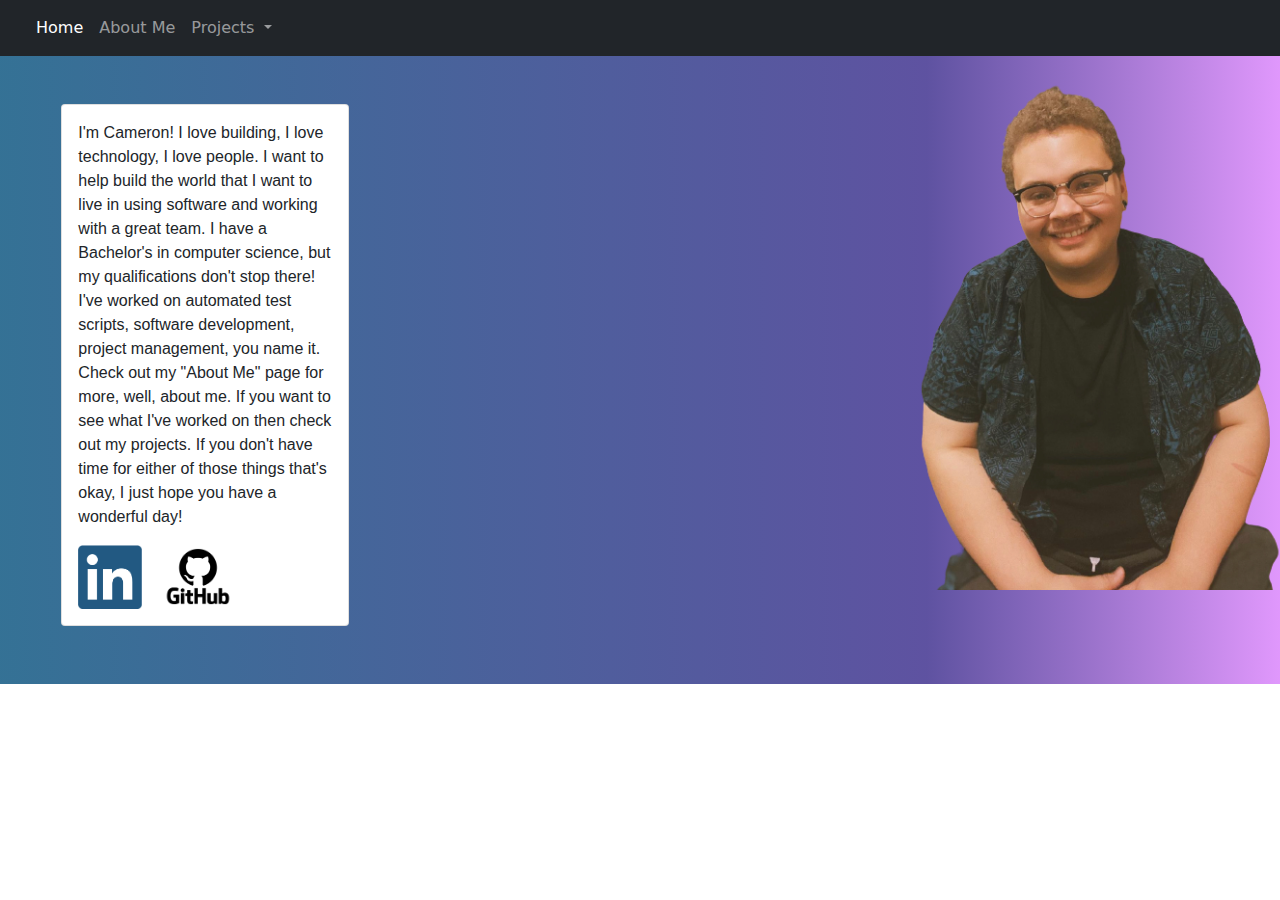
==== commit 07fcca3f: "Fixed picture!!! :)" ====
--- a/Google Earth RPG/html/index.html
+++ b/Google Earth RPG/html/index.html
@@ -57,63 +57,16 @@
               </div>
 
             </div>
-            <div class="justify-content-center col-md-4">
+            <div class="col-md-4">
             </div>
-            <div class="col-md-4 p-0 m-0 g-0" style="bottom: 0; vertical-align: top;">
-              <div class="self-portrait" style="bottom: 0; position: relative;">
-                  <img src="../images/cameron-bynum.png" class="d-block w-100" alt="..." style="width:100%;">
+            <div class="col-md-4 p-0">
+              <div class="self-portrait" style="bottom: 0; vertical-align: bottom;">
+                  <img src="../images/cameron-bynum.png" alt="..." style="width:100%;">
               </div>
 
             </div>
             
         </div>
-        <div class="row gx-5 gy-0 mx--2">
-          <div class="text-center col-md-12 mx-4 pt-5 pb-5">
-              <div id="carouselExampleIndicators" class="carousel slide" data-bs-ride="carousel">
-                  <div class="carousel-indicators">
-                    <button type="button" data-bs-target="#carouselExampleIndicators" data-bs-slide-to="0" class="active" aria-current="true" aria-label="Slide 1"></button>
-                    <button type="button" data-bs-target="#carouselExampleIndicators" data-bs-slide-to="1" aria-label="Slide 2"></button>
-                    <button type="button" data-bs-target="#carouselExampleIndicators" data-bs-slide-to="2" aria-label="Slide 3"></button>
-                  </div>
-                  <div class="carousel-inner">
-                      <div class="carousel-item active carousel-image">
-                          <img src="../images/earth.jpg" class="d-block w-100" alt="..." >
-                          <button class="carousel-control-prev" type="button" data-bs-target="#carouselExampleIndicators" data-bs-slide="prev">
-                            <span class="carousel-control-prev-icon" aria-hidden="true"></span>
-                            <span class="visually-hidden">Previous</span>
-                          </button>
-                          <button class="carousel-control-next" type="button" data-bs-target="#carouselExampleIndicators" data-bs-slide="next">
-                            <span class="carousel-control-next-icon" aria-hidden="true"></span>
-                            <span class="visually-hidden">Next</span>
-                          </button>
-                      </div>
-                      <div class="carousel-item carousel-image">
-                          <img src="../images/computer.jpg" class="d-block w-100" alt="..." >
-                          <button class="carousel-control-prev" type="button" data-bs-target="#carouselExampleIndicators" data-bs-slide="prev">
-                            <span class="carousel-control-prev-icon" aria-hidden="true"></span>
-                            <span class="visually-hidden">Previous</span>
-                          </button>
-                          <button class="carousel-control-next" type="button" data-bs-target="#carouselExampleIndicators" data-bs-slide="next">
-                            <span class="carousel-control-next-icon" aria-hidden="true"></span>
-                            <span class="visually-hidden">Next</span>
-                          </button>
-                      </div>
-                      <div class="carousel-item carousel-image">
-                          <img src="../images/street.jpg" class="d-block w-100" alt="...">
-                          <button class="carousel-control-prev" type="button" data-bs-target="#carouselExampleIndicators" data-bs-slide="prev">
-                            <span class="carousel-control-prev-icon" aria-hidden="true"></span>
-                            <span class="visually-hidden">Previous</span>
-                          </button>
-                          <button class="carousel-control-next" type="button" data-bs-target="#carouselExampleIndicators" data-bs-slide="next">
-                            <span class="carousel-control-next-icon" aria-hidden="true"></span>
-                            <span class="visually-hidden">Next</span>
-                          </button>
-                      </div>
-                  </div>
-                </div>
-          </div>
-
-      </div>
     </div>
     <script src="../javascript/bootstrap/bootstrap.js"></script>
 
--- a/Google Earth RPG/css/styles.css
+++ b/Google Earth RPG/css/styles.css
@@ -20,7 +20,6 @@
 .self-portrait{
     margin: 0 auto; /* Added */
     float: none; /* Added */
-    margin-bottom: 10px; /* Added */
 }
 
 .navbar .navbar-collapse {
@@ -52,4 +51,5 @@
 
 hr {
     width: 100%;
-  }+  }
+
